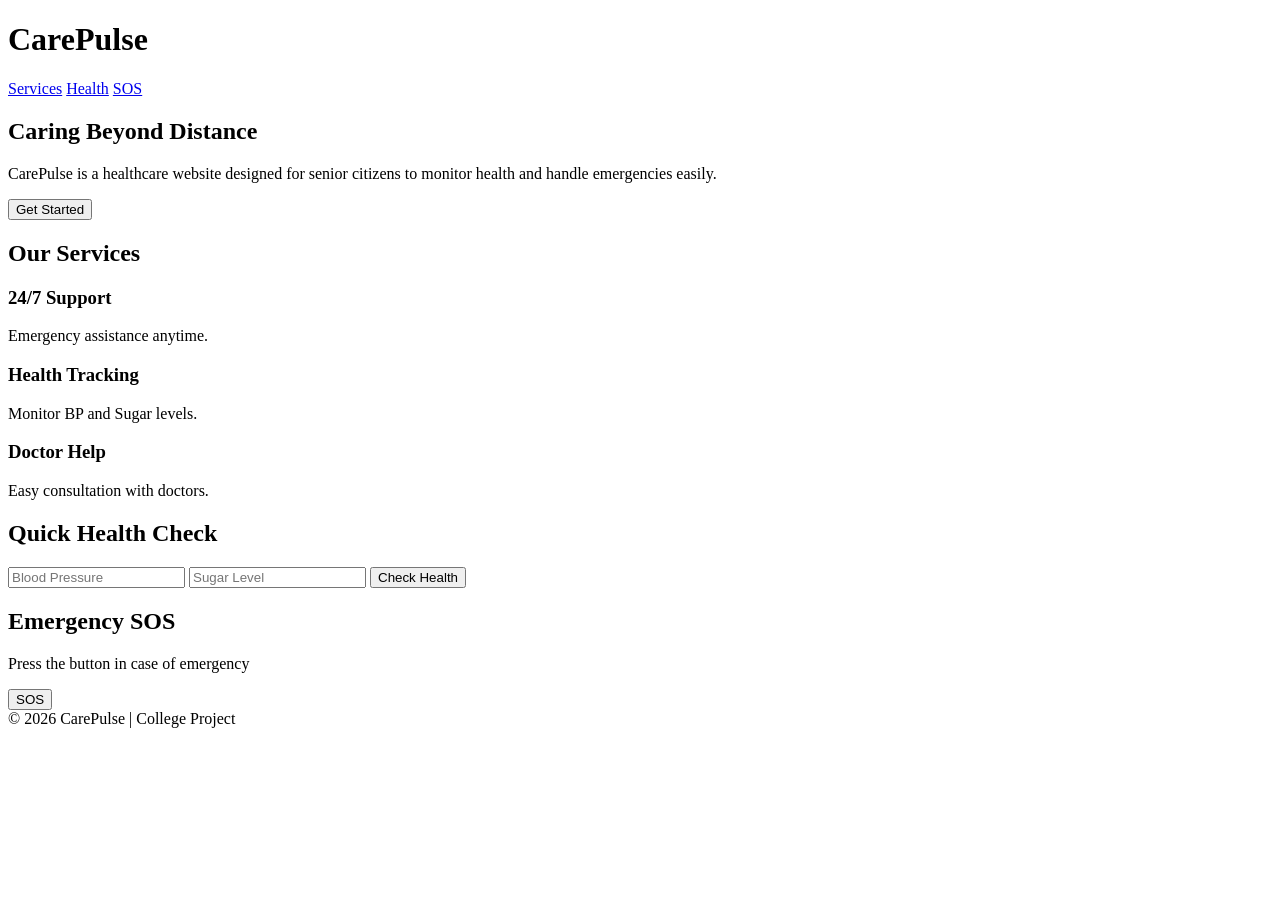
==== index.html @ c0481e16 "Create index.html" ====
<!DOCTYPE html>
<html lang="en">
<head>
  <meta charset="UTF-8">
  <title>CarePulse – Senior Citizen Care</title>
  <meta name="viewport" content="width=device-width, initial-scale=1.0">
  <link rel="stylesheet" href="style.css">
</head>

<body>

<header>
  <h1>CarePulse</h1>
  <nav>
    <a href="#services">Services</a>
    <a href="#health">Health</a>
    <a href="#sos">SOS</a>
  </nav>
</header>

<section class="hero">
  <h2>Caring Beyond Distance</h2>
  <p>
    CarePulse is a healthcare website designed for senior citizens
    to monitor health and handle emergencies easily.
  </p>
  <button onclick="welcome()">Get Started</button>
</section>

<section id="services">
  <h2 class="title">Our Services</h2>

  <div class="cards">
    <div class="card">
      <h3>24/7 Support</h3>
      <p>Emergency assistance anytime.</p>
    </div>

    <div class="card">
      <h3>Health Tracking</h3>
      <p>Monitor BP and Sugar levels.</p>
    </div>

    <div class="card">
      <h3>Doctor Help</h3>
      <p>Easy consultation with doctors.</p>
    </div>
  </div>
</section>

<section id="health">
  <h2 class="title">Quick Health Check</h2>

  <div class="health-box">
    <input type="number" id="bp" placeholder="Blood Pressure">
    <input type="number" id="sugar" placeholder="Sugar Level">
    <button onclick="checkHealth()">Check Health</button>
    <p id="result"></p>
  </div>
</section>

<section id="sos" class="sos">
  <h2>Emergency SOS</h2>
  <p>Press the button in case of emergency</p>
  <button onclick="sos()">SOS</button>
</section>

<footer>
  © 2026 CarePulse | College Project
</footer>

<script src="script.js"></script>
</body>
</html>
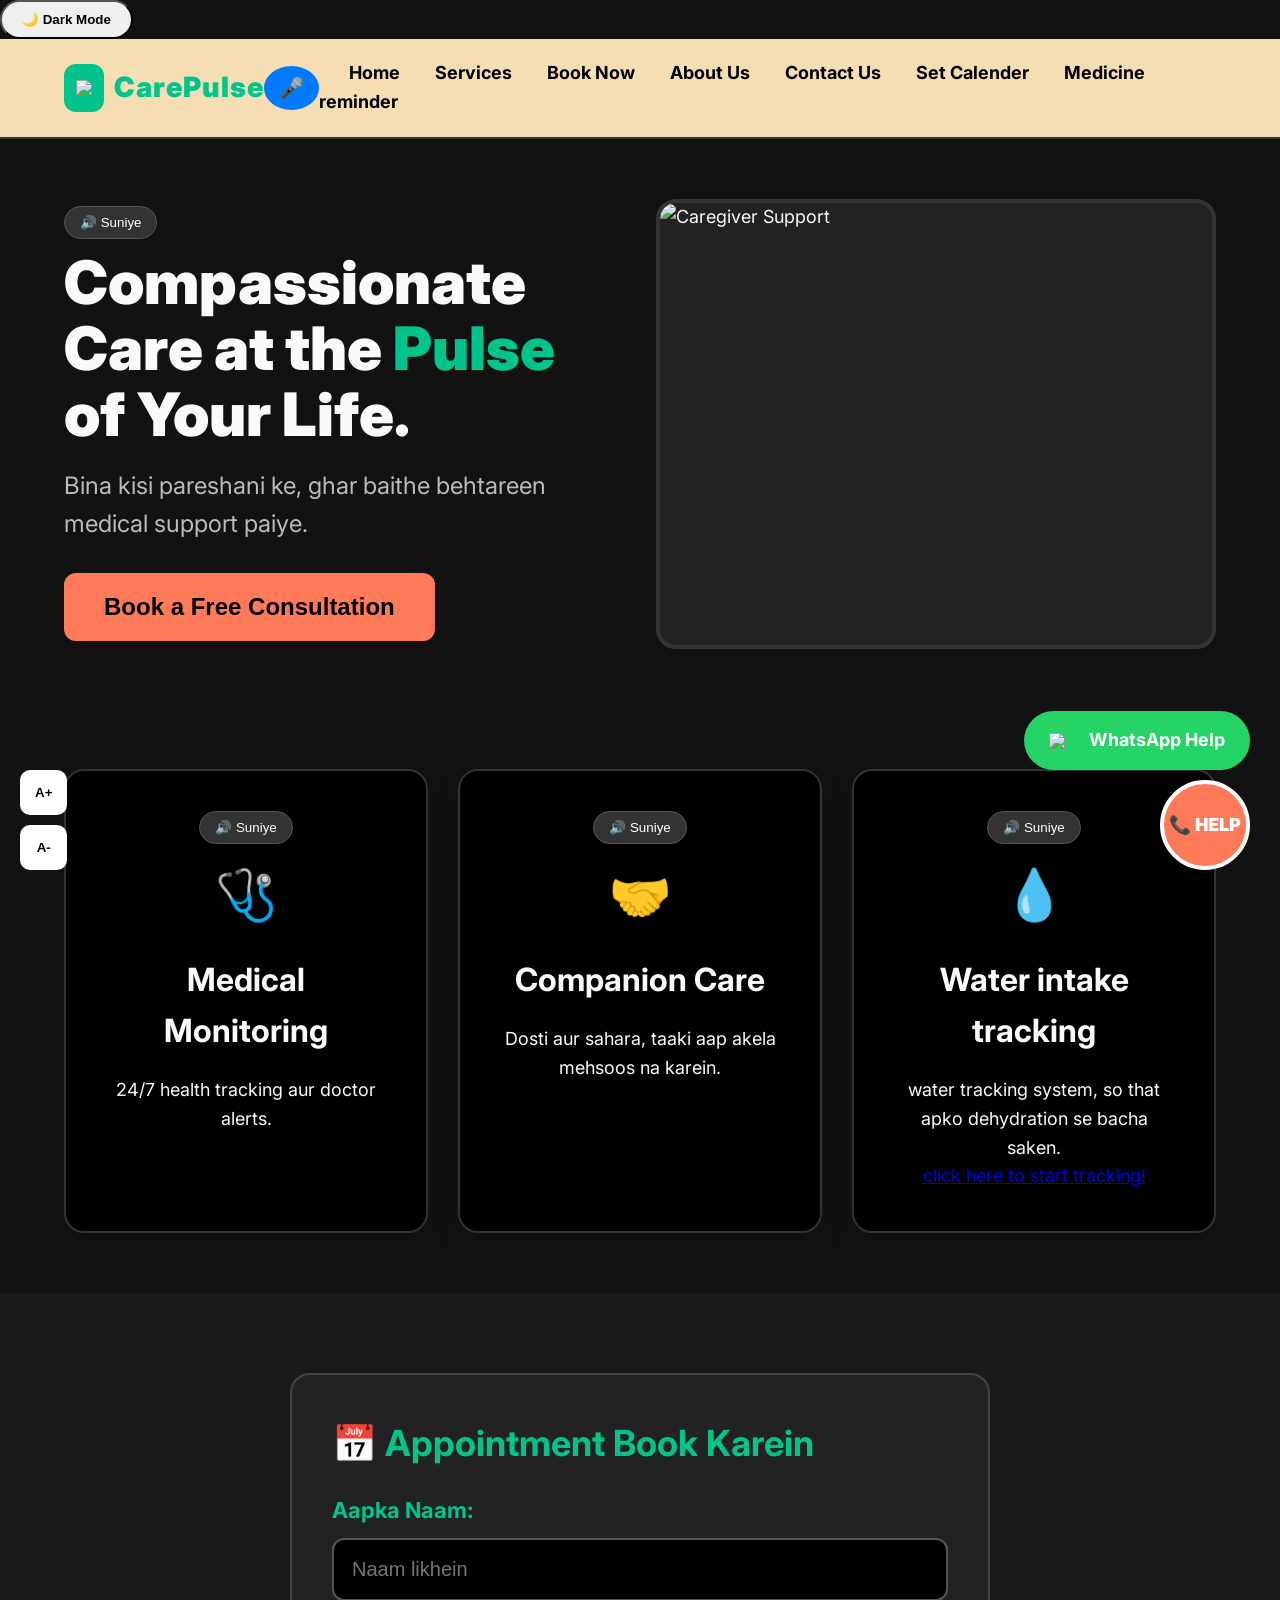
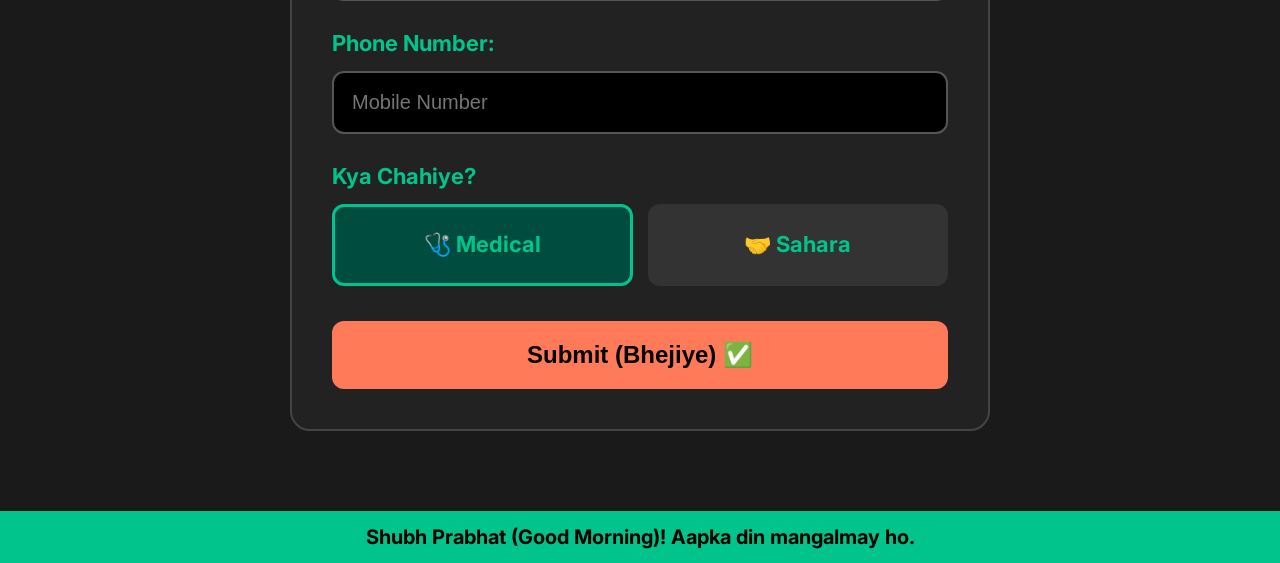
==== commit ab3c4522: "Update index.html" ====
--- a/index.html
+++ b/index.html
@@ -1,74 +1,492 @@
 <!DOCTYPE html>
-<html lang="en">
+<html lang="hi">
 <head>
-  <meta charset="UTF-8">
-  <title>CarePulse – Senior Citizen Care</title>
-  <meta name="viewport" content="width=device-width, initial-scale=1.0">
-  <link rel="stylesheet" href="style.css">
+    <meta charset="UTF-8">
+    <meta name="viewport" content="width=device-width, initial-scale=1.0">
+    <title>CarePulse | Senior Care Reimagined</title>
+    <link href="https://fonts.googleapis.com/css2?family=Inter:wght@400;700;900&display=swap" rel="stylesheet">
+    <link rel="icon" href="data:image/svg+xml,<svg xmlns=%22http://www.w3.org/2000/svg%22 viewBox=%220 0 100 100%22><text y=%22.9em%22 font-size=%2290%22>💙</text></svg>">
+    <style>
+        /* 1. Animation Define Karein */
+@keyframes fadeIn {
+    from { opacity: 0; transform: translateY(10px); }
+    to { opacity: 1; transform: translateY(0); }
+}
+
+/* 2. Poore Body par Animation Apply Karein */
+body {
+    animation: fadeIn 0.8s ease-out;
+}
+
+/* 3. Link Click Transition (Optional) */
+a {
+    transition: all 0.3s ease;
+}
+
+a:hover {
+    transform: translateY(-2px);
+    filter: brightness(1.2);
+}
+        /* 1. DESIGN VARIABLES */
+        :root {
+            --primary-black: #121212;
+            --card-bg: #1E1E1E;
+            --text-white:var(--bg-color);
+            --accent-teal: #00C48C;
+            --emergency-coral: #FF7A59;
+            --font-main: 'Inter', sans-serif;
+        }
+/* Light Mode (Auto Switcher) */
+:root {
+    --bg-color: #121212;
+    --text-color:black;
+    --card-shadow: 0 10px 30px rgba(0,0,0,0.5);
+}
+
+/* Agar user ka system Light mode mein hai, to apne aap badal jayega */
+@media (prefers-color-scheme: light) {
+    :root {
+        --bg-color: #f8fafc;
+        --text-color: #121212;
+        --card-bg: black;
+        --card-shadow: 0 10px 30px rgba(0,0,0,0.1);
+    }
+    body { background-color: var(--bg-color); color: var(--text-color); }
+    .card { background: var(--card-bg); border: 2px solid var(--primary-black); box-shadow: var(--card-shadow); }
+    .form-container { background: #eee; border: 2px solid #ccc; color: black; }
+    .input-group input { background: white; color: black; border: 2px solid #999; }
+}
+
+/* Scroll to Top Button */
+#scrollTopBtn {
+    display: none;
+    position: fixed;
+    bottom: 230px;
+    right: 30px;
+    z-index: 99;
+    font-size: 18px;
+    border: none;
+    outline: none;
+    background-color: var(--accent-teal);
+    color:black;
+    cursor: pointer;
+    padding: 15px;
+    border-radius: 50%;
+    font-weight: bold;
+    box-shadow: 0 4px 10px rgba(0,0,0,0.3);
+}
+        * { margin: 0; padding: 0; box-sizing: border-box; }
+
+        body {
+            background-color: var(--primary-black);
+            color: var(--text-white);
+            font-family: var(--font-main);
+            line-height: 1.6;
+            font-size: 18px; /* Base size for seniors */
+            transition: all 0.3s ease;
+        }
+
+        /* 2. STICKY NAVIGATION */
+        nav {
+            position: sticky;
+            top: 0;
+            background:wheat;
+            padding: 20px 5%;
+            display: flex;
+            justify-content: space-between;
+            align-items: center;
+            z-index: 1000;
+            border-bottom: 2px solid #333;
+            /* General Navbar Styling */
+
+}
+
+        .logo { font-size: 28px; font-weight: 900; color: var(--accent-teal); }
+        .nav-links a { color: black; text-decoration: none; margin-left: 30px; font-weight: 700; }
+
+        /* 3. HERO SECTION */
+        .hero { display: flex; flex-wrap: wrap; padding: 60px 5%; align-items: center; gap: 40px; }
+        .hero-text { flex: 1; min-width: 350px; }
+        .hero-text h1 { font-size: 60px; font-weight: 900; line-height: 1.1; margin-bottom: 20px; }
+        .hero-text p { font-size: 24px; margin-bottom: 30px; color: #BBB; }
+
+        .hero-image { 
+            flex: 1; min-width: 350px; border-radius: 20px; overflow: hidden; 
+            border: 4px solid #333; height: 450px; background: #222;
+        }
+        .hero-image img { width: 100%; height: 100%; object-fit: cover; }
+
+        /* 4. BUTTONS & UI */
+        .btn-main {
+            background-color: var(--emergency-coral);
+            color: black; padding: 20px 40px; font-size: 24px; 
+            font-weight: bold; border: none; border-radius: 12px; cursor: pointer;
+        }
+        .audio-btn {
+            background: #333; color: white; border: 1px solid #555;
+            padding: 8px 15px; border-radius: 20px; cursor: pointer; margin-bottom: 10px;
+        }
+
+        /* 5. SERVICE CARDS */
+        .services { padding: 60px 5%; display: grid; grid-template-columns: repeat(auto-fit, minmax(300px, 1fr)); gap: 30px; }
+        .card { background: var(--card-bg); padding: 40px; border-radius: 20px; border: 2px solid #333; text-align: center; }
+        .card h3 { font-size: 32px; margin: 20px 0; }
+
+        /* 6. APPOINTMENT FORM */
+        #appointment { padding: 80px 5%; background: #1a1a1a; }
+        .form-container { max-width: 700px; margin: 0 auto; background: #222; padding: 40px; border-radius: 20px; border: 2px solid #444; }
+        .input-group { margin-bottom: 25px; }
+        .input-group label { display: block; font-size: 22px; font-weight: bold; margin-bottom: 10px; color: var(--accent-teal); }
+        .input-group input { width: 100%; padding: 18px; font-size: 20px; border-radius: 12px; border: 2px solid #555; background: #000; color: white; }
+        
+        .radio-options { display: grid; grid-template-columns: repeat(auto-fit, minmax(150px, 1fr)); gap: 15px; }
+        .radio-card { background: #333; padding: 20px; border-radius: 12px; cursor: pointer; border: 3px solid transparent; text-align: center; }
+        .radio-card input { display: none; }
+        .radio-card:has(input:checked) { border-color: var(--accent-teal); background: #004d40; }
+
+        /* 7. FLOATING TOOLS (WhatsApp & Help) */
+        .whatsapp-btn {
+            position: fixed; bottom: 130px; right: 30px; background: #25D366; 
+            color: white; padding: 15px 25px; border-radius: 50px; display: flex; 
+            align-items: center; gap: 10px; text-decoration: none; font-weight: bold; z-index: 1001;
+        }
+        .help-btn {
+            position: fixed; bottom: 30px; right: 30px; width: 90px; height: 90px; 
+            background: var(--emergency-coral); color: white; border-radius: 50%; 
+            display: flex; flex-direction: column; align-items: center; justify-content: center;
+            font-weight: 900; text-decoration: none; border: 4px solid white; z-index: 1001;
+        }
+
+        /* 8. ACCESSIBILITY TOGGLES (A+ / A-) */
+        .size-tools { position: fixed; left: 20px; bottom: 30px; display: flex; flex-direction: column; gap: 10px; z-index: 1001; }
+        .size-btn { padding: 15px; background: white; color: black; border: none; font-weight: 900; border-radius: 10px; cursor: pointer; }
+
+        @media (max-width: 768px) { .hero-text h1 { font-size: 40px; } .nav-links { display: none; } }
+    
+    </style>
 </head>
-
 <body>
 
-<header>
-  <h1>CarePulse</h1>
-  <nav>
-    <a href="#services">Services</a>
-    <a href="#health">Health</a>
-    <a href="#sos">SOS</a>
-  </nav>
-</header>
-
-<section class="hero">
-  <h2>Caring Beyond Distance</h2>
-  <p>
-    CarePulse is a healthcare website designed for senior citizens
-    to monitor health and handle emergencies easily.
-  </p>
-  <button onclick="welcome()">Get Started</button>
-</section>
-
-<section id="services">
-  <h2 class="title">Our Services</h2>
-
-  <div class="cards">
-    <div class="card">
-      <h3>24/7 Support</h3>
-      <p>Emergency assistance anytime.</p>
+<style>
+@keyframes pulse {
+  0% { transform: scale(1); }
+  50% { transform: scale(1.1); }
+  100% { transform: scale(1); }
+}
+</style>
+    <div class="size-tools">
+        <button class="size-btn" onclick="changeFontSize(2)">A+</button>
+        <button class="size-btn" onclick="changeFontSize(-2)">A-</button>
     </div>
-
-    <div class="card">
-      <h3>Health Tracking</h3>
-      <p>Monitor BP and Sugar levels.</p>
+<button onclick="toggleMode()" id="mode-btn" style="padding: 10px 20px; cursor: pointer; border-radius: 20px; font-weight: bold;">
+    🌙 Dark Mode
+</button>
+    <nav>
+      
+         
+    <div class="logo" style="display: flex; align-items: center; gap: 10px;">
+        <span style="background: var(--accent-teal); color: white; padding: 5px 12px; border-radius: 12px; font-size: 24px;"><image src="image4.jpg" height="25"></image></span>
+        <span style="letter-spacing: 1px;">Care<span style="color: var(--accent-teal);">Pulse</span></span>
     </div>
-
-    <div class="card">
-      <h3>Doctor Help</h3>
-      <p>Easy consultation with doctors.</p>
-    </div>
-  </div>
-</section>
-
-<section id="health">
-  <h2 class="title">Quick Health Check</h2>
-
-  <div class="health-box">
-    <input type="number" id="bp" placeholder="Blood Pressure">
-    <input type="number" id="sugar" placeholder="Sugar Level">
-    <button onclick="checkHealth()">Check Health</button>
-    <p id="result"></p>
-  </div>
-</section>
-
-<section id="sos" class="sos">
-  <h2>Emergency SOS</h2>
-  <p>Press the button in case of emergency</p>
-  <button onclick="sos()">SOS</button>
-</section>
-
-<footer>
-  © 2026 CarePulse | College Project
-</footer>
-
-<script src="script.js"></script>
+   
+<button onclick="startVoice()" title="Voice Command" style="background: #007bff; color: white; border: none; padding: 10px 15px; border-radius: 50%; cursor: pointer; font-size: 20px;">
+        🎤
+    </button>
+    
+       <div class="nav-links">
+              <a href="#">Home</a>
+           
+            <a href="#services">Services</a>
+            <a href="#appointment">Book Now</a>
+           
+            <a href="about.html">About Us</a> <a href="contact.html">Contact Us</a> 
+            <a href="calender.html">Set Calender</a>
+            <a href="medicinereminder.html">Medicine reminder</a> 
+
+    
+        
+    </nav>
+
+    <header class="hero">
+        <div class="hero-text">
+            <button class="audio-btn" onclick="speak('Care pulse mein aapka swagat hai. Hum seniors ke liye behtareen care pradan karte hain.')">🔊 Suniye</button>
+            <h1>Compassionate Care at the <span style="color:var(--accent-teal)">Pulse</span> of Your Life.</h1>
+            <p>Bina kisi pareshani ke, ghar baithe behtareen medical support paiye.</p>
+            <a href="#appointment" style="text-decoration:none;"><button class="btn-main">Book a Free Consultation</button></a>
+        
+        </div>
+        <div class="hero-image">
+            <img src="image2.jpg" alt="Caregiver Support">
+        </div>
+    </header>
+
+    <section class="services" id="services">
+        <div class="card">
+            <button class="audio-btn" onclick="speak('Medical monitoring: 24 ghante doctor alerts.')">🔊 Suniye</button>
+            <div style="font-size: 50px;">🩺</div>
+            <h3>Medical Monitoring</h3>
+            <p>24/7 health tracking aur doctor alerts.</p>
+        </div>
+        <div class="card">
+            <button class="audio-btn" onclick="speak('Companion Care: Hum aapke liye ek dost bhejte hain.')">🔊 Suniye</button>
+            <div style="font-size: 50px;">🤝</div>
+            <h3>Companion Care</h3>
+            <p>Dosti aur sahara, taaki aap akela mehsoos na karein.</p>
+        </div>
+        <div class="card">
+            <button class="audio-btn" onclick="speak('water intake tracker: humne apke liye paani intake ka tracking system rakha hai')">🔊 Suniye</button>
+            <div style="font-size: 50px;">💧</div>
+            <h3>Water intake tracking </h3>
+            <p>water tracking system, so that apko dehydration se bacha saken.</p>
+            <a href="tracker.html">click here to start tracking!</a>
+        </div>
+        
+        
+    </section>
+
+    <section id="appointment">
+        <div class="form-container">
+            <h2 style="font-size: 36px; margin-bottom: 20px; color: var(--accent-teal);">📅 Appointment Book Karein</h2>
+            <form onsubmit="event.preventDefault(); alert('Dhanyawad! Hum jald hi call karenge.');">
+                <div class="input-group">
+                    <label>Aapka Naam:</label>
+                    <input type="text" placeholder="Naam likhein" required>
+                </div>
+                <div class="input-group">
+                    <label>Phone Number:</label>
+                    <input type="tel" placeholder="Mobile Number" required>
+                </div>
+                <div class="input-group">
+                    <label>Kya Chahiye?</label>
+                    <div class="radio-options">
+                        <label class="radio-card"><input type="radio" name="s" checked><span>🩺 Medical</span></label>
+                        <label class="radio-card"><input type="radio" name="s"><span>🤝 Sahara</span></label>
+                    </div>
+                </div>
+                <button type="submit" class="btn-main" style="width:100%">Submit (Bhejiye) ✅</button>
+            </form>
+        </div>
+    </section>
+
+    <a href="https://wa.me/9454523855" class="whatsapp-btn">
+        <img src="https://upload.wikimedia.org/wikipedia/commons/6/6b/WhatsApp.svg" width="30">
+        WhatsApp Help
+    </a>
+    <a href="tel:100" class="help-btn">📞 HELP</a>
+
+    <script>
+        document.querySelectorAll('a').forEach(link => {
+    link.addEventListener('click', e => {
+        // Sirf internal links ke liye (jo dusre page par le jayein)
+        if (link.hostname === window.location.hostname && link.hash === "") {
+            e.preventDefault();
+            let destination = link.href;
+            
+            // Body ko fade out karein
+            document.body.style.opacity = '0';
+            document.body.style.transition = '0.5s';
+            
+            // 0.5 second baad naya page kholein
+            setTimeout(() => {
+                window.location.href = destination;
+            }, 500);
+        }
+    });
+});
+        // 1. Text to Speech Logic
+        function speak(text) {
+            window.speechSynthesis.cancel();
+            let msg = new SpeechSynthesisUtterance(text);
+            msg.lang = 'hi-IN';
+            msg.rate = 0.9;
+            window.speechSynthesis.speak(msg);
+        }
+
+        // 2. Font Resizer Logic
+        let baseSize = 18;
+        function changeFontSize(delta) {
+            baseSize += delta;
+            document.body.style.fontSize = baseSize + "px";
+            document.querySelectorAll('h1').forEach(h1 => h1.style.fontSize = (baseSize * 2.5) + "px");
+        }
+        // 1. AUTOMATIC GREETING LOGIC
+function setAutoGreeting() {
+    const hour = new Date().getHours();
+    let message = "";
+    if (hour < 12) message = " Shubh Prabhat (Good Morning)! Aapka din mangalmay ho.";
+    else if (hour < 17) message = " Shubh Dopahar (Good Afternoon)! Hum aapki help ke liye taiyar hain.";
+    else message = " Shubh Sandhya (Good Evening)! CarePulse hamesha aapke saath hai.";
+    
+    document.getElementById('greeting-bar').innerText = message;
+    
+    // Voice se bhi bol kar bataye (Automatic)
+    setTimeout(() => speak(message), 1000); 
+}
+window.onload = setAutoGreeting;
+
+// 2. AUTOMATIC SCROLL BUTTON LOGIC
+let mybutton = document.getElementById("scrollTopBtn");
+window.onscroll = function() {scrollFunction()};
+
+function scrollFunction() {
+    if (document.body.scrollTop > 100 || document.documentElement.scrollTop > 100) {
+        mybutton.style.display = "block";
+    } else {
+        mybutton.style.display = "none";
+    }
+}
+
+function topFunction() {
+    window.scrollTo({top: 0, behavior: 'smooth'});
+}
+function toggleMode() {
+    const body = document.body;
+    body.classList.toggle("dark-mode");
+    const btn = document.getElementById("mode-btn");
+    
+    if(body.classList.contains("dark-mode")) {
+        btn.innerHTML = "☀️ Light Mode";
+        body.style.backgroundColor = "#1a1a1a";
+        body.style.color = "#FFFF00"; // High contrast Yellow
+    } else {
+        btn.innerHTML = "🌙 Dark Mode";
+        body.style.backgroundColor = "#ffffff";
+        body.style.color = "#000000";
+    }
+}
+
+function startVoice() {
+    // 1. Browser check (Chrome/Edge support)
+    const SpeechRecognition = window.SpeechRecognition || window.webkitSpeechRecognition;
+    
+    if (!SpeechRecognition) {
+        alert("Maafi chahte hain, aapka browser voice command support nahi karta. Kripya Chrome use karein.");
+        return;
+    }
+
+    const recognition = new SpeechRecognition();
+    const status = document.getElementById('voice-status');
+    const btn = document.getElementById('mic-btn');
+
+    recognition.lang = 'hi-IN'; // Hindi aur English dono samajh lega
+    recognition.start();
+    
+    status.style.display = 'block';
+    btn.style.background = '#ff4444'; // Recording ke waqt red color
+
+    recognition.onresult = function(event) {
+        const command = event.results[0][0].transcript.toLowerCase();
+        console.log("Aapne bola:", command);
+        status.innerText = "Aapne bola: " + command;
+
+        // COMMANDS LOGIC
+        if (command.includes("appointment") || command.includes("doctor")) {
+            window.location.hash = "appointmentForm"; // Form par jump karega
+            speakOut("Theek hai, main appointment section khol raha hoon.");
+        } 
+        else if (command.includes("dawai") || command.includes("medicine") || command.includes("reminder")) {
+            window.location.hash = "medicine-dashboard"; // Dashboard par jump karega
+            speakOut("Zaroor, aapka medicine reminder yahan hai.");
+        }
+        else if (command.includes("emergency") || command.includes("sos") || command.includes("help")) {
+            document.getElementById('sos-btn').click(); // SOS call trigger karega
+            speakOut("Emergency call lagaya ja raha hai.");
+        }
+        else {
+            speakOut("Maaf kijiye, mujhe samajh nahi aaya. Kripya phir se bole.");
+        }
+
+        setTimeout(() => { status.style.display = 'none'; btn.style.background = '#007bff'; }, 3000);
+    };
+
+    recognition.onerror = function() {
+        status.innerText = "Error! Phir se try karein.";
+        btn.style.background = '#007bff';
+    };
+}
+
+// AI Voice Reply (Seniors ko jawab dene ke liye)
+function speakOut(text) {
+    const synth = window.speechSynthesis;
+    const utterThis = new SpeechSynthesisUtterance(text);
+    utterThis.lang = 'hi-IN';
+    synth.speak(utterThis);
+}
+
+// Appointment Save karne ka function
+window.handleFormSubmit = async function(event) {
+    event.preventDefault();
+    
+    // HTML se data uthana
+    const name = document.querySelector('input[placeholder="Naam likhein"]').value;
+    const phone = document.querySelector('input[placeholder="Mobile Number"]').value;
+    // Aapne video mein buttons dikhaye hain (Medical/Sahara), unki value bhi le sakte hain
+    
+    if(!name || !phone) return alert("Kripya naam aur number bharein");
+
+    try {
+        await addDoc(collection(db, "appointments"), {
+            patientName: name,
+            patientPhone: phone,
+            type: "General", // Ise aap dynamic bhi bana sakte hain
+            timestamp: new Date()
+        });
+        alert("Success! Aapka appointment book ho gaya aur Firebase mein save ho gaya.");
+        event.target.reset(); // Form saaf karne ke liye
+    } catch (e) {
+        alert("Error: " + e.message);
+    }
+};
+  
+
+  </script>
+    
+    <button onclick="topFunction()" id="scrollTopBtn" title="Go to top">↑ Top</button>
+
+
+<div id="greeting-bar" style="text-align:center; padding: 10px; background: var(--accent-teal); color: black; font-weight: bold; font-size: 20px;">
+    Namaste! CarePulse mein aapka swagat hai.
+</div>
+
+   
+<script type="module">
+  import { initializeApp } from "https://www.gstatic.com/firebasejs/10.7.1/firebase-app.js";
+  import { getFirestore, collection, addDoc } from "https://www.gstatic.com/firebasejs/10.7.1/firebase-firestore.js";
+
+  // 1. AAPKI CONFIG (Yahan apni API Key aur IDs dalo jo screen par dikh rahi hain)
+  const firebaseConfig = {
+    apiKey: "AIzaSyD0GUjFOHfRrCqnyRdLiQYMreN67U9_gAg",
+  authDomain: "carepulse-63d5c.firebaseapp.com",
+  projectId: "carepulse-63d5c",
+  storageBucket: "carepulse-63d5c.firebasestorage.app",
+  messagingSenderId: "955333385466",
+  appId: "1:955333385466:web:38e7c6106744c46c2cfd43",
+  measurementId: "G-VLE3CXBM5Q"
+};
+
+  // Initialize Firebase
+  const app = initializeApp(firebaseConfig);
+  const db = getFirestore(app);
+
+  // --- FEATURE 1: APPOINTMENT FORM ---
+  window.handleFormSubmit = async function(event) {
+    event.preventDefault();
+    const name = document.querySelector('input[placeholder="Naam likhein"]').value;
+    const phone = document.querySelector('input[placeholder="Mobile Number"]').value;
+
+    try {
+      await addDoc(collection(db, "appointments"), {
+        patientName: name,
+        patientPhone: phone,
+        timestamp: new Date()
+      });
+      alert("Success! Data Firebase mein save ho gaya.");
+    } catch (e) {
+      alert("Error: " + e.message);
+    }
+  };
+ 
+</script>
+
 </body>
 </html>
